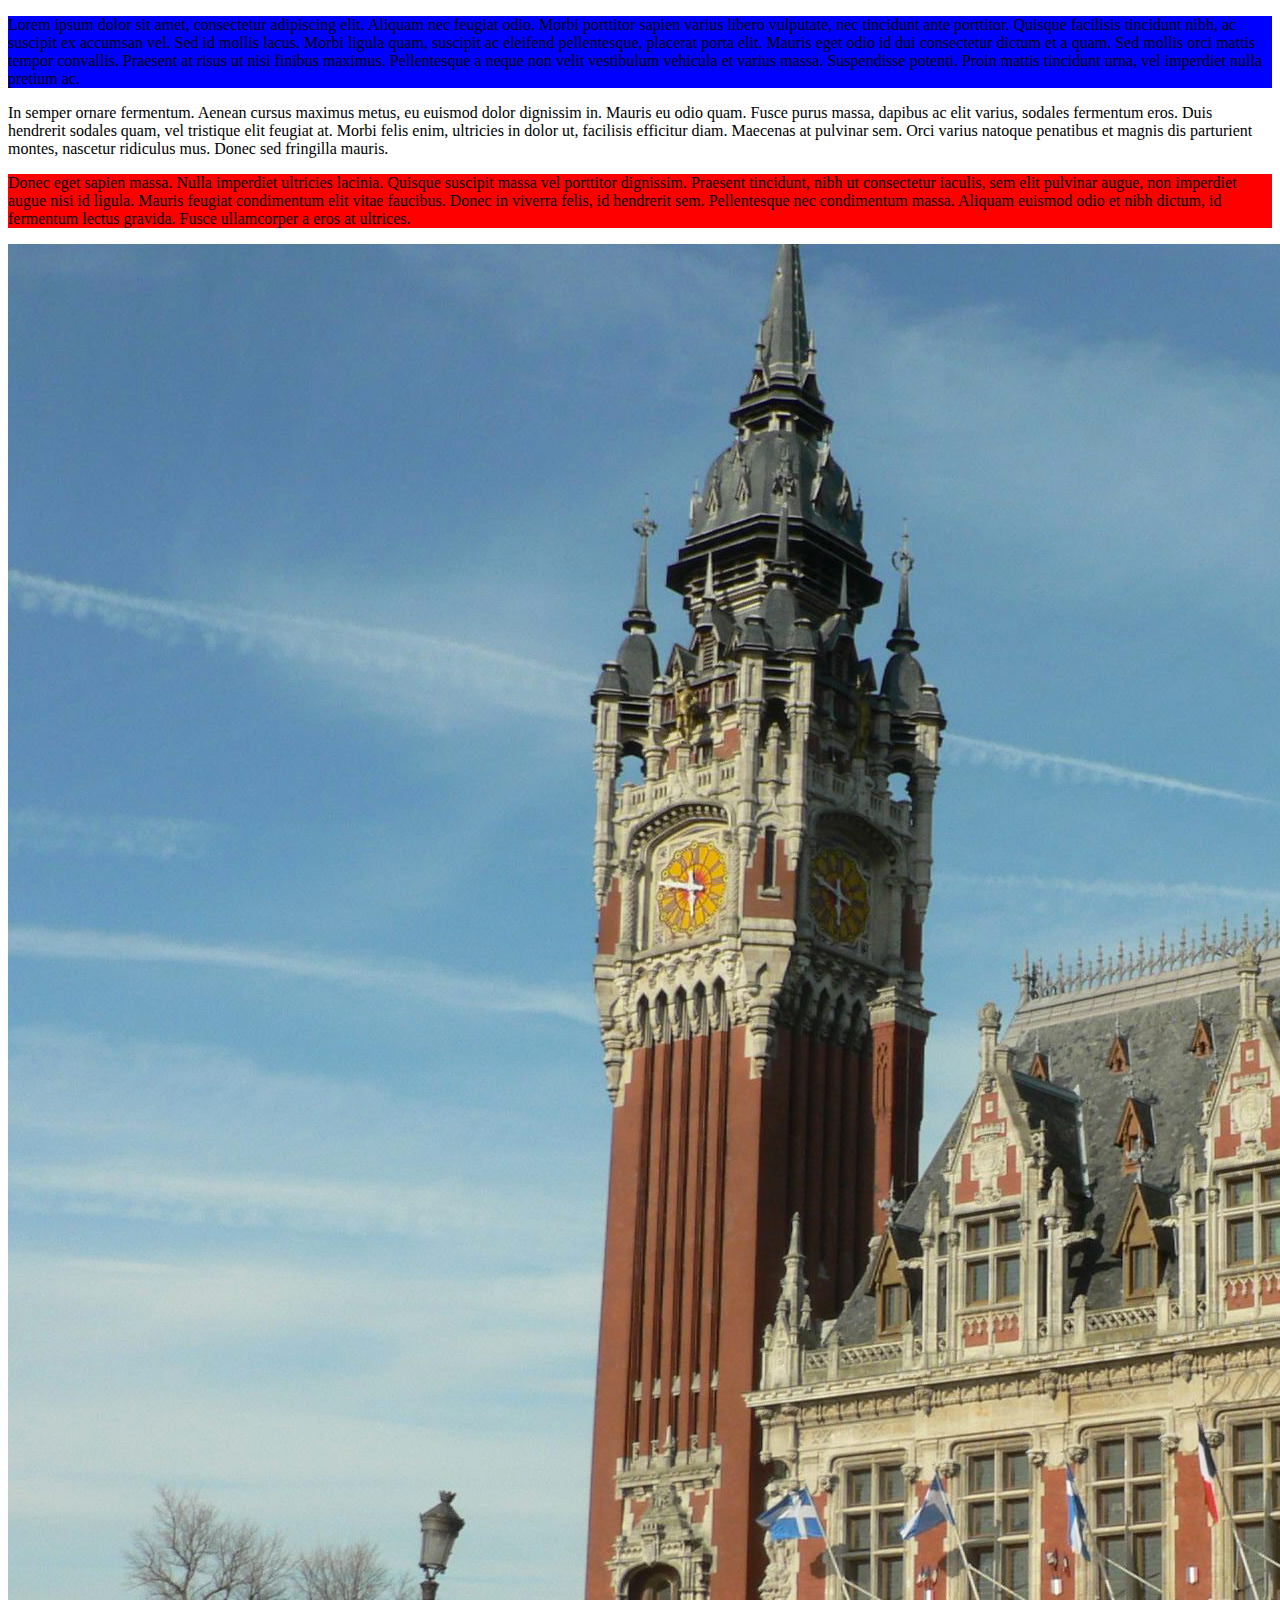
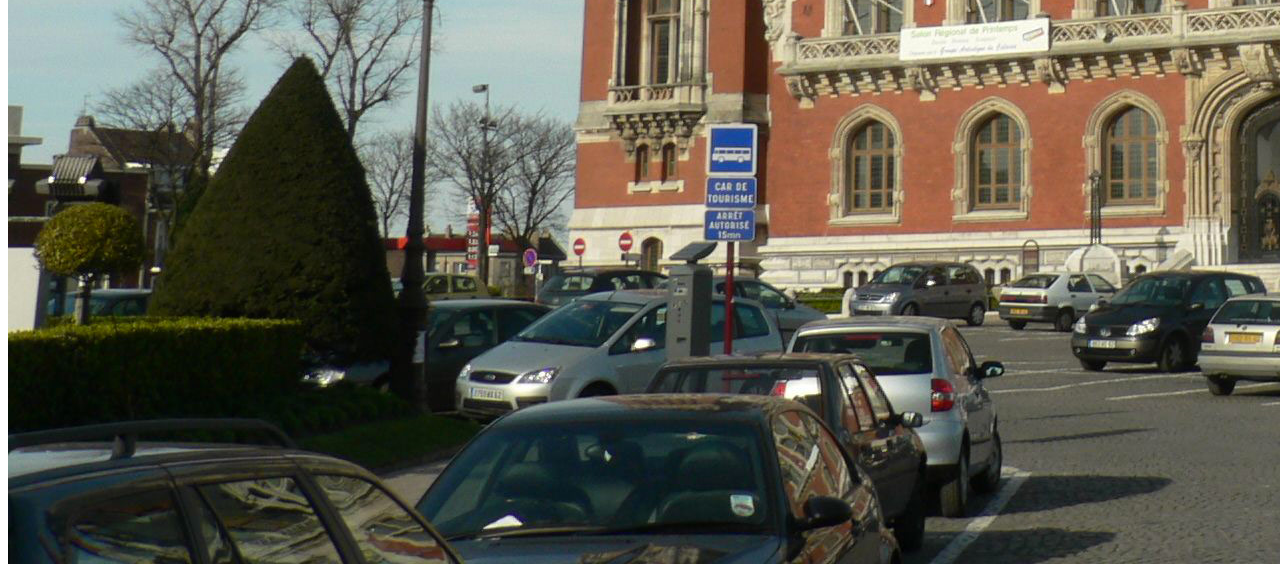
==== index.html @ 6327d832 "J'ajoute ma page css et un fond bleu" ====
<!doctype html>
<html lang="fr">
<head>
	<meta name="viewport" content="width=device-width, initial-scale=1.0, shrink-to-fit=no">
  <meta charset="utf-8">
  <title>Titre de la page</title>
  <link rel="stylesheet" href="css.css">
   <script type="text/javascript" src="js/jquery.js"></script>
   <script type="text/javascript" src="js/script.js"></script>
</head>
<body>
 	<div id=p1>
 	<p>Lorem ipsum dolor sit amet, consectetur adipiscing elit. Aliquam nec feugiat odio. Morbi porttitor sapien varius libero vulputate, nec tincidunt ante porttitor. Quisque facilisis tincidunt nibh, ac suscipit ex accumsan vel. Sed id mollis lacus. Morbi ligula quam, suscipit ac eleifend pellentesque, placerat porta elit. Mauris eget odio id dui consectetur dictum et a quam. Sed mollis orci mattis tempor convallis. Praesent at risus ut nisi finibus maximus. Pellentesque a neque non velit vestibulum vehicula et varius massa. Suspendisse potenti. Proin mattis tincidunt urna, vel imperdiet nulla pretium ac.</p>
 </div>
 	 <div id=p2>
 	<p>In semper ornare fermentum. Aenean cursus maximus metus, eu euismod dolor dignissim in. Mauris eu odio quam. Fusce purus massa, dapibus ac elit varius, sodales fermentum eros. Duis hendrerit sodales quam, vel tristique elit feugiat at. Morbi felis enim, ultricies in dolor ut, facilisis efficitur diam. Maecenas at pulvinar sem. Orci varius natoque penatibus et magnis dis parturient montes, nascetur ridiculus mus. Donec sed fringilla mauris.</p>
 </div>
 <div id=p3>
 	<p>Donec eget sapien massa. Nulla imperdiet ultricies lacinia. Quisque suscipit massa vel porttitor dignissim. Praesent tincidunt, nibh ut consectetur iaculis, sem elit pulvinar augue, non imperdiet augue nisi id ligula. Mauris feugiat condimentum elit vitae faucibus. Donec in viverra felis, id hendrerit sem. Pellentesque nec condimentum massa. Aliquam euismod odio et nibh dictum, id fermentum lectus gravida. Fusce ullamcorper a eros at ultrices.</p>
 </div>
 <div id=mairie>
 	<img src="img\calais.jpg">
 </div>
</body>
</html>
---- css.css ----
#p1 {
	background-color: blue;

}

#p2 {
	background-color: white;

}

#p3 {
	background-color: red;

}
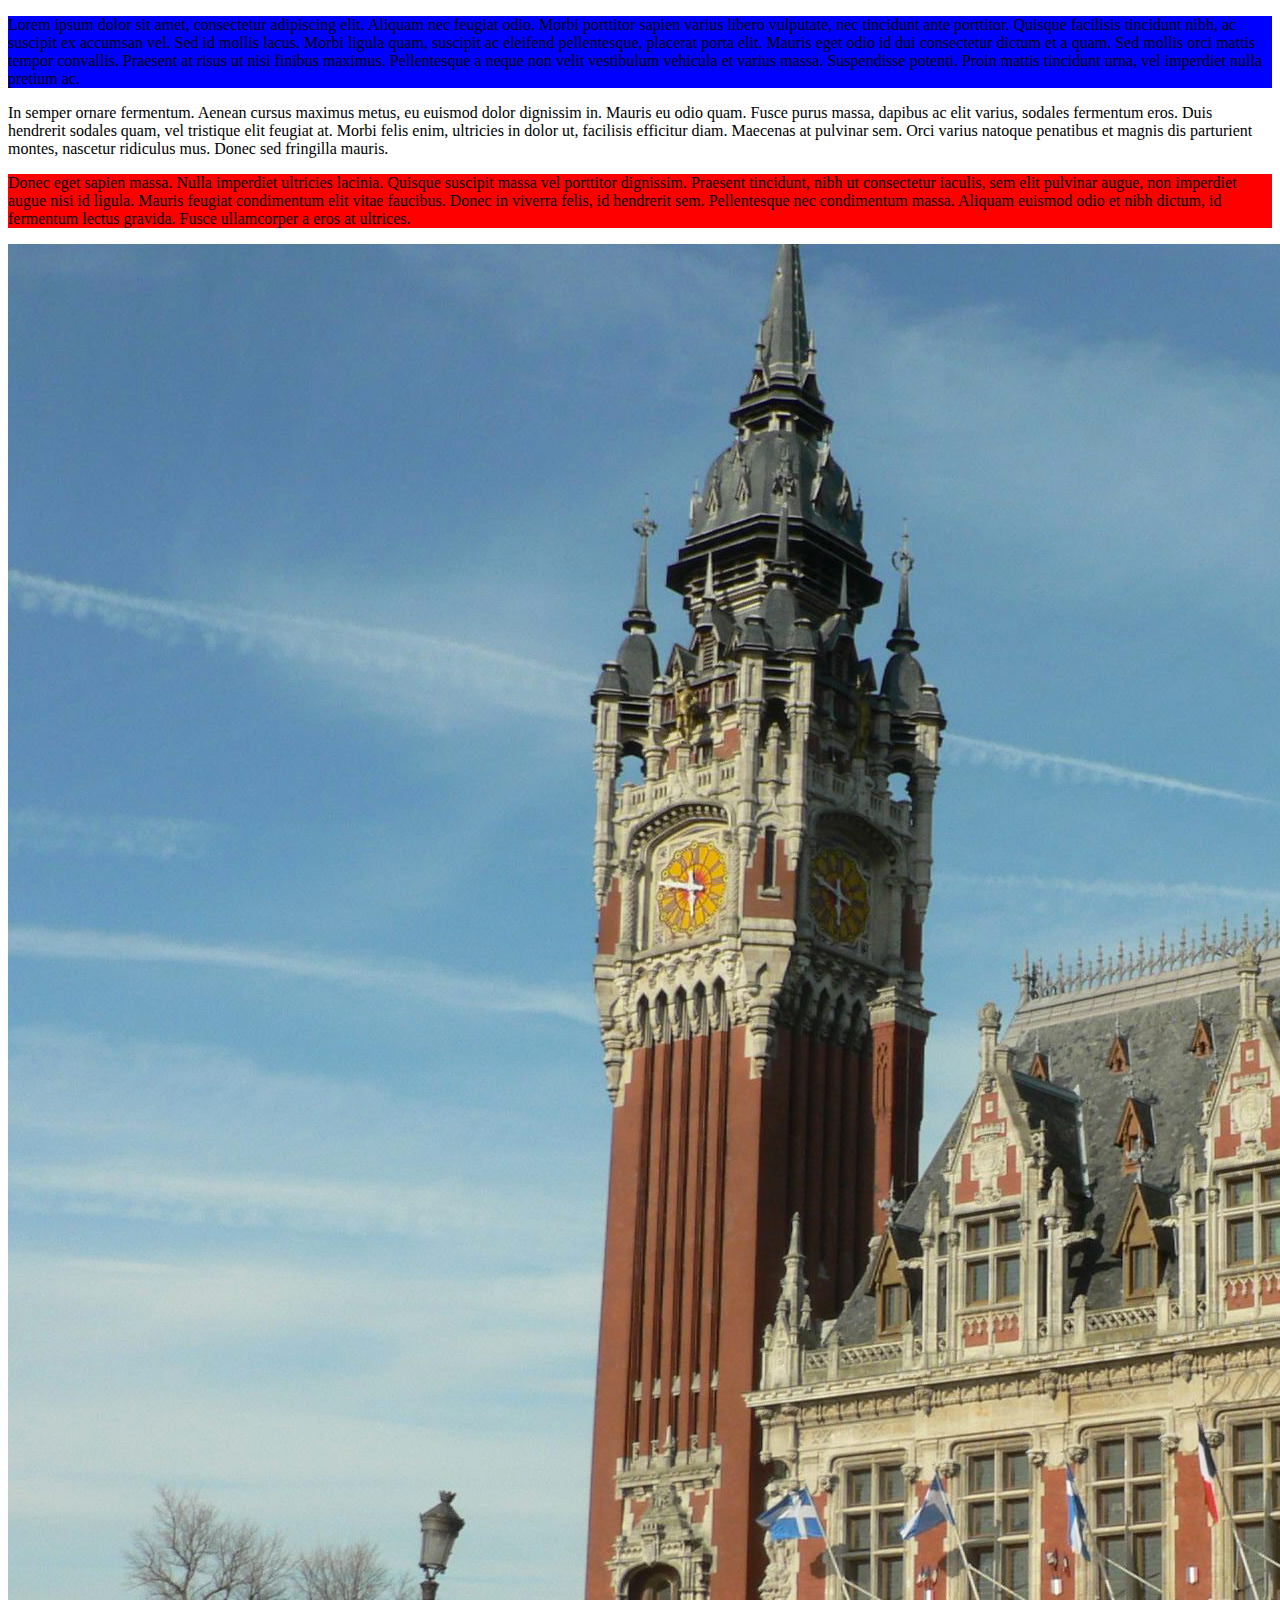
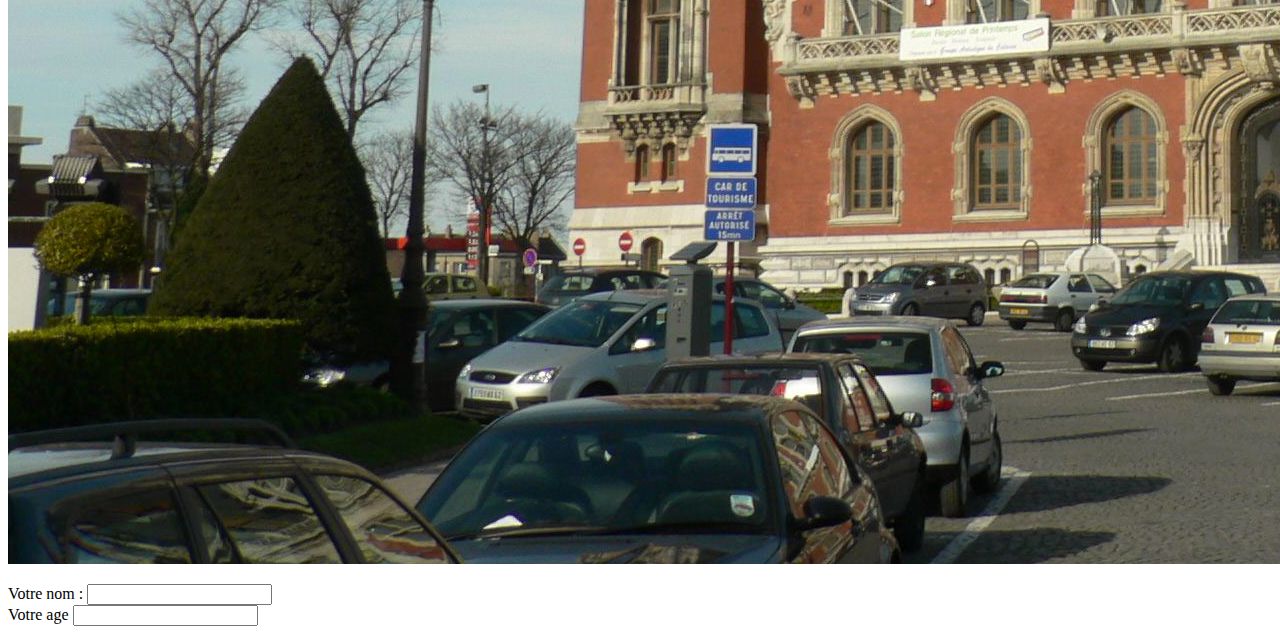
==== commit ac823399: "J'ajoute ma page css et un fond bleu" ====
--- a/index.html
+++ b/index.html
@@ -1,25 +1,55 @@
 <!doctype html>
 <html lang="fr">
+
 <head>
+	<link rel="icon" type="image/png" href="favicon.ico" />
+	<link rel="apple-touch-icon" sizes="57x57" href="/apple-icon-57x57.png">
+	<link rel="apple-touch-icon" sizes="60x60" href="/apple-icon-60x60.png">
+	<link rel="apple-touch-icon" sizes="72x72" href="/apple-icon-72x72.png">
+	<link rel="apple-touch-icon" sizes="76x76" href="/apple-icon-76x76.png">
+	<link rel="apple-touch-icon" sizes="114x114" href="/apple-icon-114x114.png">
+	<link rel="apple-touch-icon" sizes="120x120" href="/apple-icon-120x120.png">
+	<link rel="apple-touch-icon" sizes="144x144" href="/apple-icon-144x144.png">
+	<link rel="apple-touch-icon" sizes="152x152" href="/apple-icon-152x152.png">
+	<link rel="apple-touch-icon" sizes="180x180" href="/apple-icon-180x180.png">
+	<link rel="icon" type="image/png" sizes="192x192"  href="/android-icon-192x192.png">
+	<link rel="icon" type="image/png" sizes="32x32" href="/favicon-32x32.png">
+	<link rel="icon" type="image/png" sizes="96x96" href="/favicon-96x96.png">
+	<link rel="icon" type="image/png" sizes="16x16" href="/favicon-16x16.png">
+	<link rel="manifest" href="/manifest.json">
+	<meta name="msapplication-TileColor" content="#ffffff">
+	<meta name="msapplication-TileImage" content="/ms-icon-144x144.png">
+	<meta name="theme-color" content="#ffffff">
 	<meta name="viewport" content="width=device-width, initial-scale=1.0, shrink-to-fit=no">
-  <meta charset="utf-8">
-  <title>Titre de la page</title>
-  <link rel="stylesheet" href="css.css">
-   <script type="text/javascript" src="js/jquery.js"></script>
-   <script type="text/javascript" src="js/script.js"></script>
+  	<meta charset="utf-8">
+  	<title>Titre de la page</title>
+  	<link rel="stylesheet" href="css.css">
+  	<script type="text/javascript" src="js/jquery.js"></script>
+    <script type="text/javascript" src="js/script.js"></script>
 </head>
 <body>
  	<div id=p1>
- 	<p>Lorem ipsum dolor sit amet, consectetur adipiscing elit. Aliquam nec feugiat odio. Morbi porttitor sapien varius libero vulputate, nec tincidunt ante porttitor. Quisque facilisis tincidunt nibh, ac suscipit ex accumsan vel. Sed id mollis lacus. Morbi ligula quam, suscipit ac eleifend pellentesque, placerat porta elit. Mauris eget odio id dui consectetur dictum et a quam. Sed mollis orci mattis tempor convallis. Praesent at risus ut nisi finibus maximus. Pellentesque a neque non velit vestibulum vehicula et varius massa. Suspendisse potenti. Proin mattis tincidunt urna, vel imperdiet nulla pretium ac.</p>
- </div>
- 	 <div id=p2>
- 	<p>In semper ornare fermentum. Aenean cursus maximus metus, eu euismod dolor dignissim in. Mauris eu odio quam. Fusce purus massa, dapibus ac elit varius, sodales fermentum eros. Duis hendrerit sodales quam, vel tristique elit feugiat at. Morbi felis enim, ultricies in dolor ut, facilisis efficitur diam. Maecenas at pulvinar sem. Orci varius natoque penatibus et magnis dis parturient montes, nascetur ridiculus mus. Donec sed fringilla mauris.</p>
- </div>
- <div id=p3>
- 	<p>Donec eget sapien massa. Nulla imperdiet ultricies lacinia. Quisque suscipit massa vel porttitor dignissim. Praesent tincidunt, nibh ut consectetur iaculis, sem elit pulvinar augue, non imperdiet augue nisi id ligula. Mauris feugiat condimentum elit vitae faucibus. Donec in viverra felis, id hendrerit sem. Pellentesque nec condimentum massa. Aliquam euismod odio et nibh dictum, id fermentum lectus gravida. Fusce ullamcorper a eros at ultrices.</p>
- </div>
- <div id=mairie>
- 	<img src="img\calais.jpg">
- </div>
+ 		<p>Lorem ipsum dolor sit amet, consectetur adipiscing elit. Aliquam nec feugiat odio. Morbi porttitor sapien varius libero vulputate, nec tincidunt ante porttitor. Quisque facilisis tincidunt nibh, ac suscipit ex accumsan vel. Sed id mollis lacus. Morbi ligula quam, suscipit ac eleifend pellentesque, placerat porta elit. Mauris eget odio id dui consectetur dictum et a quam. Sed mollis orci mattis tempor convallis. Praesent at risus ut nisi finibus maximus. Pellentesque a neque non velit vestibulum vehicula et varius massa. Suspendisse potenti. Proin mattis tincidunt urna, vel imperdiet nulla pretium ac.</p>
+ 	</div>
+ 	<div id=p2>
+ 		<p>In semper ornare fermentum. Aenean cursus maximus metus, eu euismod dolor dignissim in. Mauris eu odio quam. Fusce purus massa, dapibus ac elit varius, sodales fermentum eros. Duis hendrerit sodales quam, vel tristique elit feugiat at. Morbi felis enim, ultricies in dolor ut, facilisis efficitur diam. Maecenas at pulvinar sem. Orci varius natoque penatibus et magnis dis parturient montes, nascetur ridiculus mus. Donec sed fringilla mauris.</p>
+ 	</div>
+ 	<div id=p3>
+ 		<p>Donec eget sapien massa. Nulla imperdiet ultricies lacinia. Quisque suscipit massa vel porttitor dignissim. Praesent tincidunt, nibh ut consectetur iaculis, sem elit pulvinar augue, non imperdiet augue nisi id ligula. Mauris feugiat condimentum elit vitae faucibus. Donec in viverra felis, id hendrerit sem. Pellentesque nec condimentum massa. Aliquam euismod odio et nibh dictum, id fermentum lectus gravida. Fusce ullamcorper a eros at ultrices.</p>
+ 	</div>
+ 	<div id=mairie>
+ 		<img src="img\calais.jpg">
+ 	</div>
+	<form>
+   		<p>
+       		<label for="nom">Votre nom :</label>
+      		<input type="text" name="nom" id="nom" />
+       
+       		<br />
+      		<label for="pass">Votre age</label>
+       		<input type="integer" name="age" id="age" />
+       
+   		</p>
+	</form>
 </body>
 </html>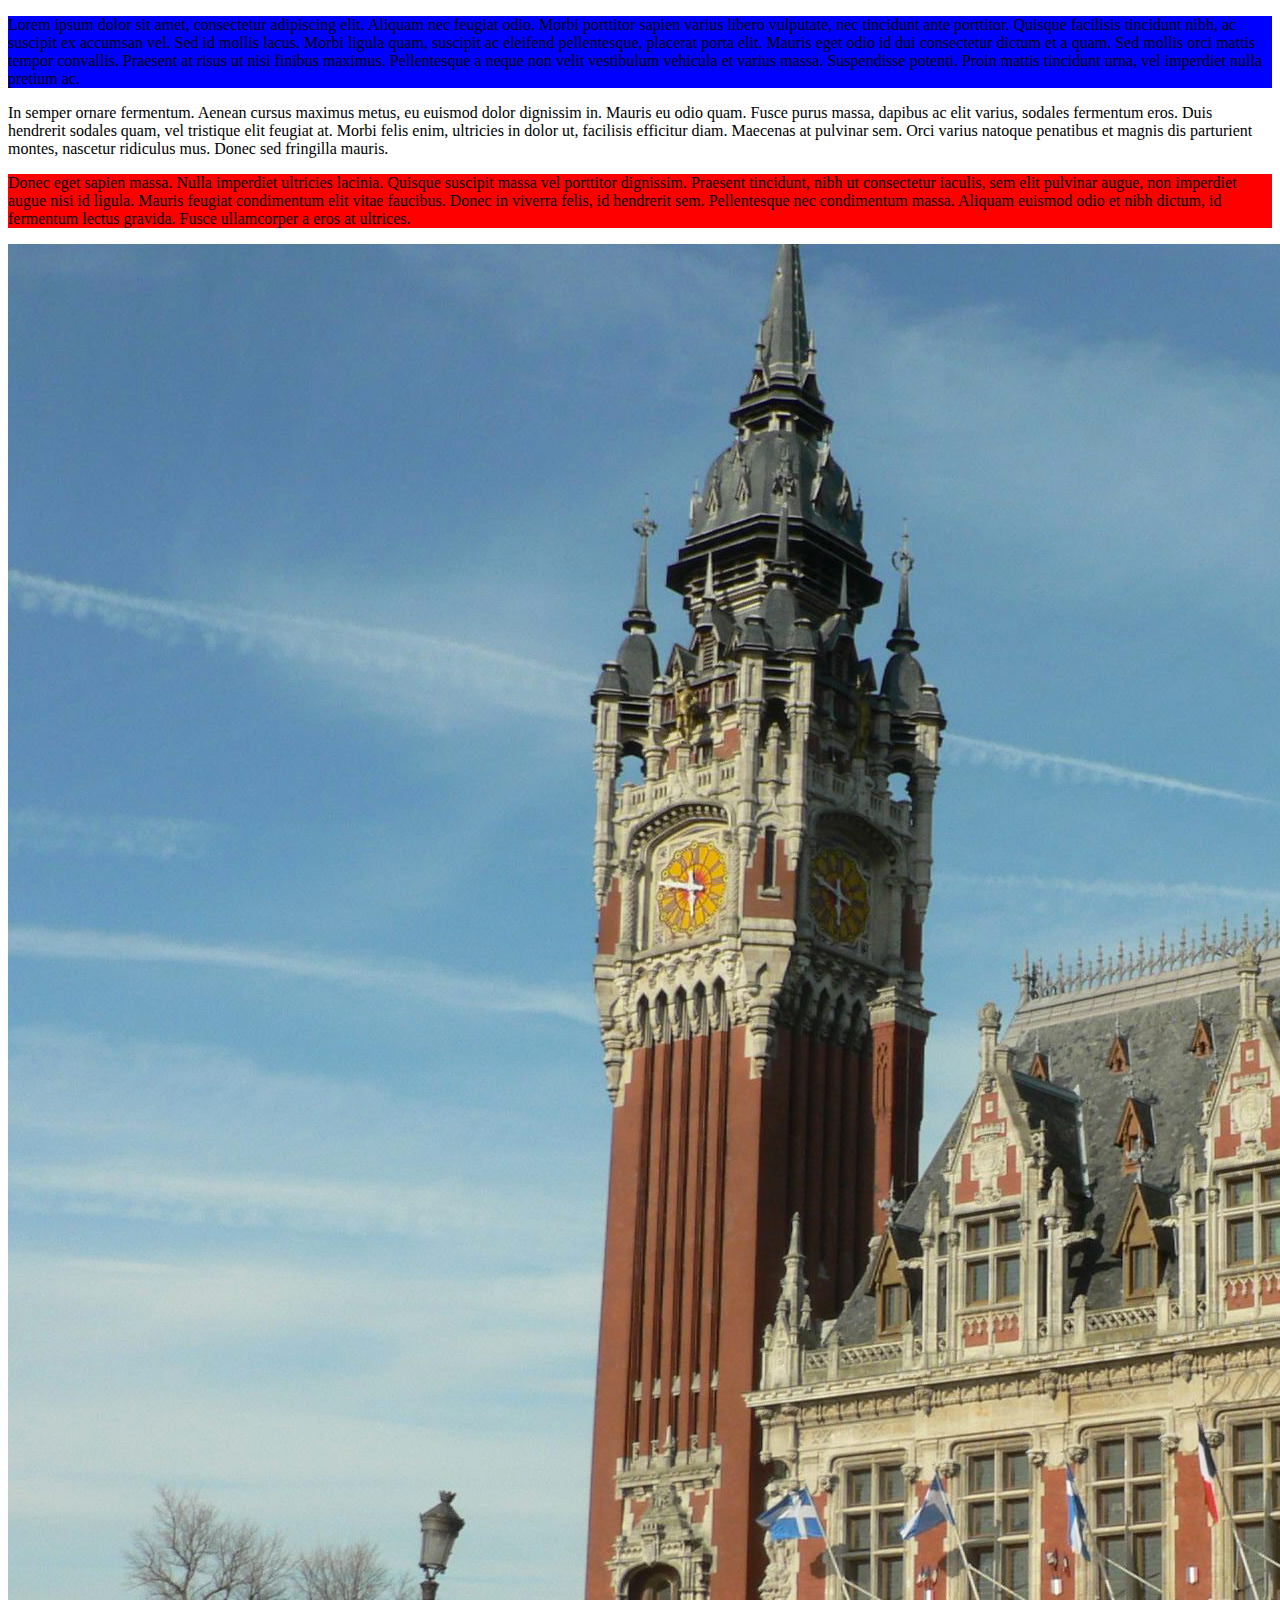
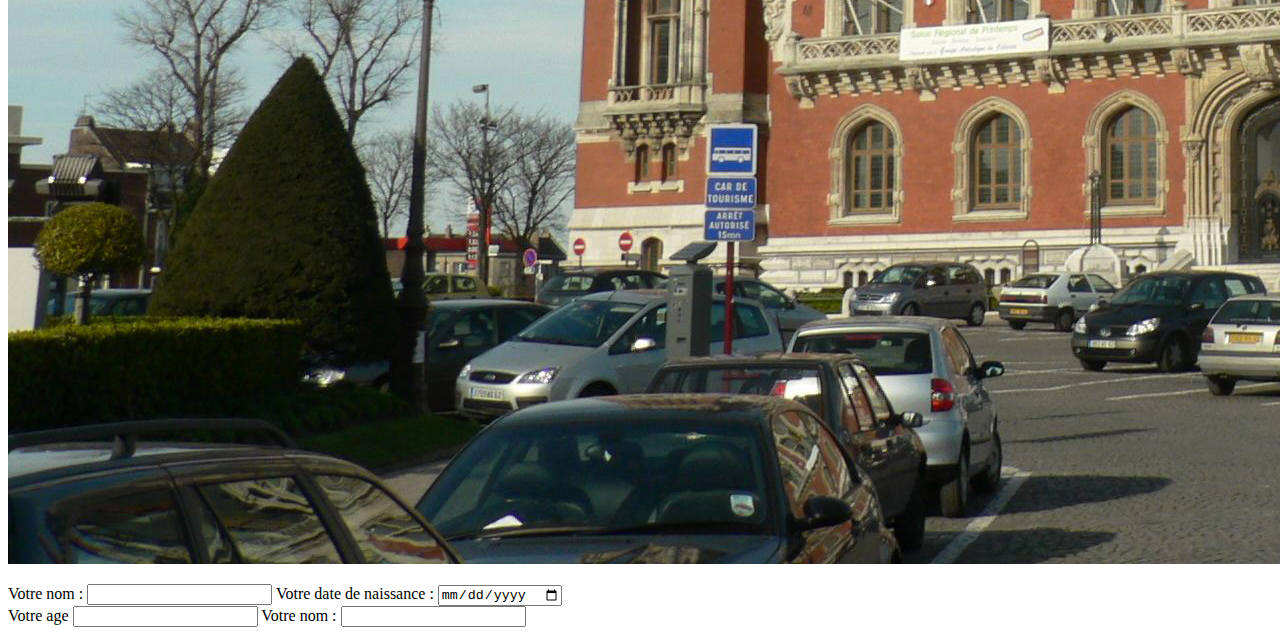
==== commit bf74c78a: "J'ajoute ma page css et un fond bleu" ====
--- a/index.html
+++ b/index.html
@@ -44,10 +44,16 @@
    		<p>
        		<label for="nom">Votre nom :</label>
       		<input type="text" name="nom" id="nom" />
+
+      		<label for="date">Votre date de naissance :</label>
+      		<input type="date" name="date" id="date" />
        
        		<br />
-      		<label for="pass">Votre age</label>
-       		<input type="integer" name="age" id="age" />
+      		<label for="age">Votre age</label>
+       		<input type="number" name="age" id="age" />
+
+       		<label for="nom">Votre nom :</label>
+      		<input type="text" name="nom" id="nom" />
        
    		</p>
 	</form>
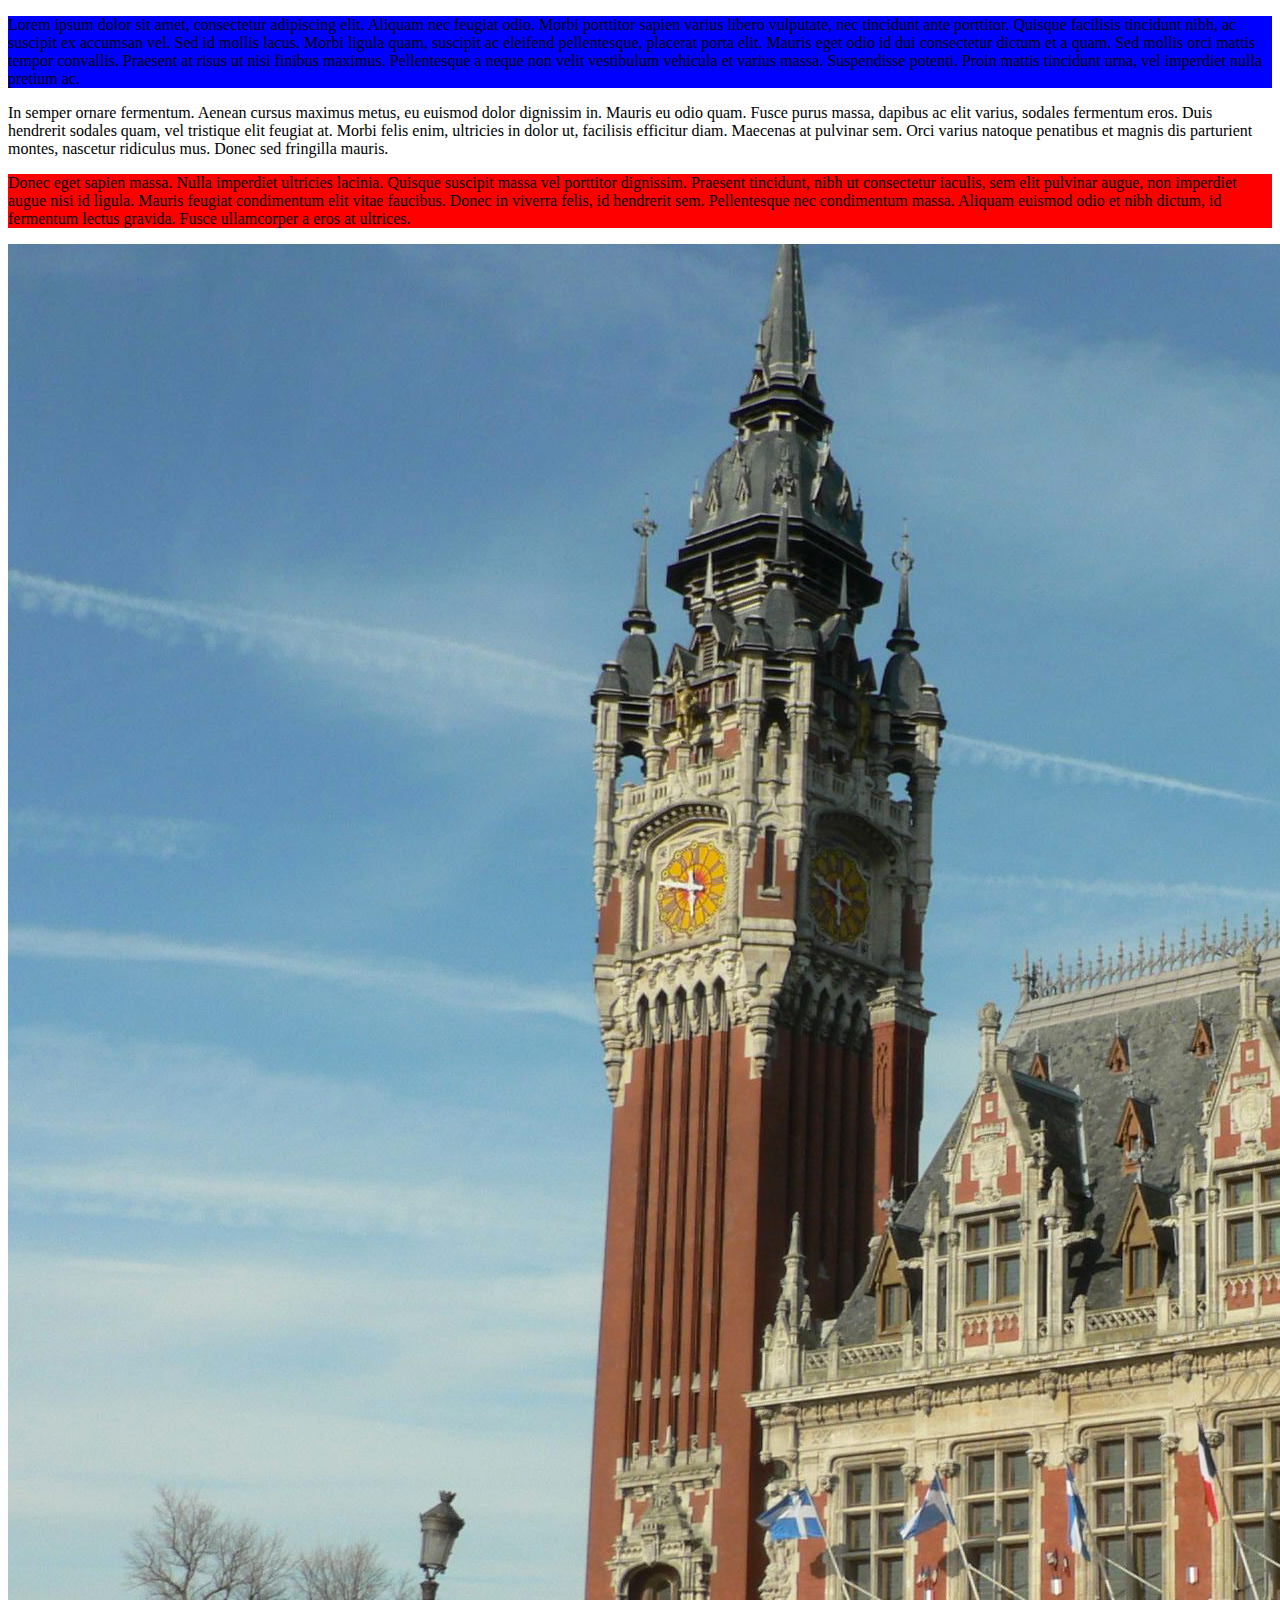
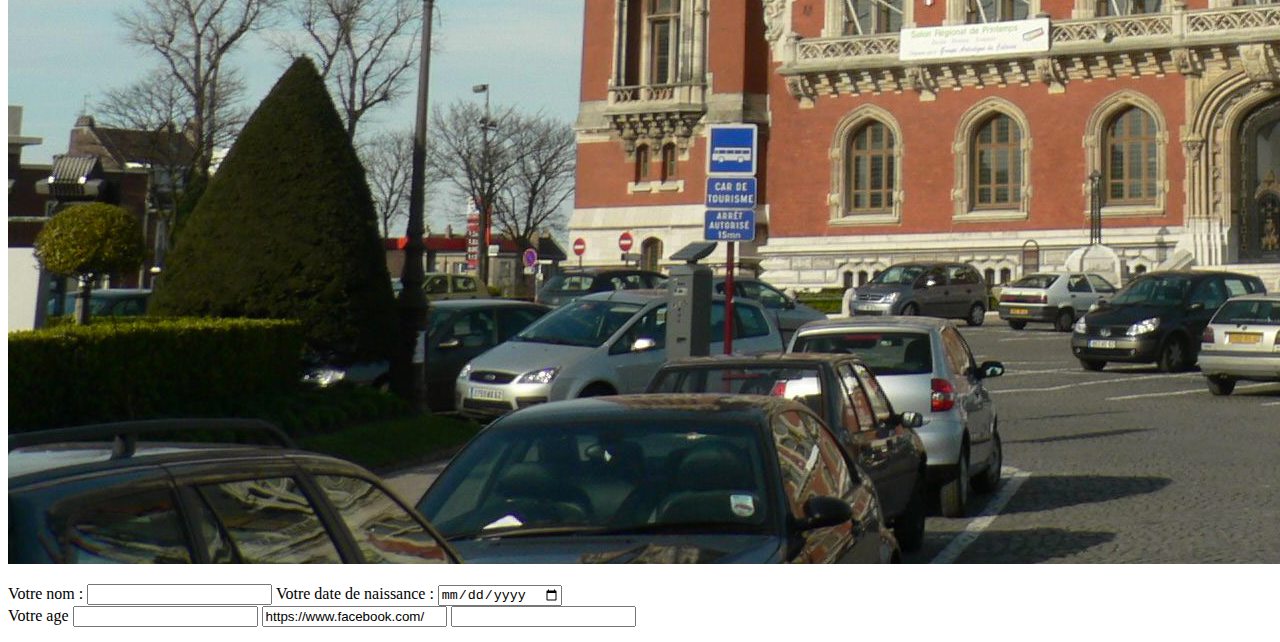
==== commit 9b82ae9a: "J'ajoute ma page css et un fond bleu" ====
--- a/index.html
+++ b/index.html
@@ -2,21 +2,20 @@
 <html lang="fr">
 
 <head>
-	<link rel="icon" type="image/png" href="favicon.ico" />
-	<link rel="apple-touch-icon" sizes="57x57" href="/apple-icon-57x57.png">
-	<link rel="apple-touch-icon" sizes="60x60" href="/apple-icon-60x60.png">
-	<link rel="apple-touch-icon" sizes="72x72" href="/apple-icon-72x72.png">
-	<link rel="apple-touch-icon" sizes="76x76" href="/apple-icon-76x76.png">
-	<link rel="apple-touch-icon" sizes="114x114" href="/apple-icon-114x114.png">
-	<link rel="apple-touch-icon" sizes="120x120" href="/apple-icon-120x120.png">
-	<link rel="apple-touch-icon" sizes="144x144" href="/apple-icon-144x144.png">
-	<link rel="apple-touch-icon" sizes="152x152" href="/apple-icon-152x152.png">
-	<link rel="apple-touch-icon" sizes="180x180" href="/apple-icon-180x180.png">
-	<link rel="icon" type="image/png" sizes="192x192"  href="/android-icon-192x192.png">
-	<link rel="icon" type="image/png" sizes="32x32" href="/favicon-32x32.png">
-	<link rel="icon" type="image/png" sizes="96x96" href="/favicon-96x96.png">
-	<link rel="icon" type="image/png" sizes="16x16" href="/favicon-16x16.png">
-	<link rel="manifest" href="/manifest.json">
+	<link rel="apple-touch-icon" sizes="57x57" href="img/apple-icon-57x57.png">
+	<link rel="apple-touch-icon" sizes="60x60" href="img/apple-icon-60x60.png">
+	<link rel="apple-touch-icon" sizes="72x72" href="img/apple-icon-72x72.png">
+	<link rel="apple-touch-icon" sizes="76x76" href="img/apple-icon-76x76.png">
+	<link rel="apple-touch-icon" sizes="114x114" href="img/apple-icon-114x114.png">
+	<link rel="apple-touch-icon" sizes="120x120" href="img/apple-icon-120x120.png">
+	<link rel="apple-touch-icon" sizes="144x144" href="img/apple-icon-144x144.png">
+	<link rel="apple-touch-icon" sizes="152x152" href="img/apple-icon-152x152.png">
+	<link rel="apple-touch-icon" sizes="180x180" href="img/apple-icon-180x180.png">
+	<link rel="icon" type="image/png" sizes="192x192"  href="img/android-icon-192x192.png">
+	<link rel="icon" type="image/png" sizes="32x32" href="img/favicon-32x32.png">
+	<link rel="icon" type="image/png" sizes="96x96" href="img/favicon-96x96.png">
+	<link rel="icon" type="image/png" sizes="16x16" href="img/favicon-16x16.png">
+	<link rel="manifest" href="img/manifest.json">
 	<meta name="msapplication-TileColor" content="#ffffff">
 	<meta name="msapplication-TileImage" content="/ms-icon-144x144.png">
 	<meta name="theme-color" content="#ffffff">
@@ -52,8 +51,9 @@
       		<label for="age">Votre age</label>
        		<input type="number" name="age" id="age" />
 
-       		<label for="nom">Votre nom :</label>
-      		<input type="text" name="nom" id="nom" />
+       		<input type="url" value="https://www.facebook.com/" name="facebook">
+
+       		<input type="tel" pattern="^((\+\d{1,3}(-| )?\(?\d\)?(-| )?\d{1,5})|(\(?\d{2,6}\)?))(-| )?(\d{3,4})(-| )?(\d{4})(( x| ext)\d{1,5}){0,1}$">
        
    		</p>
 	</form>
